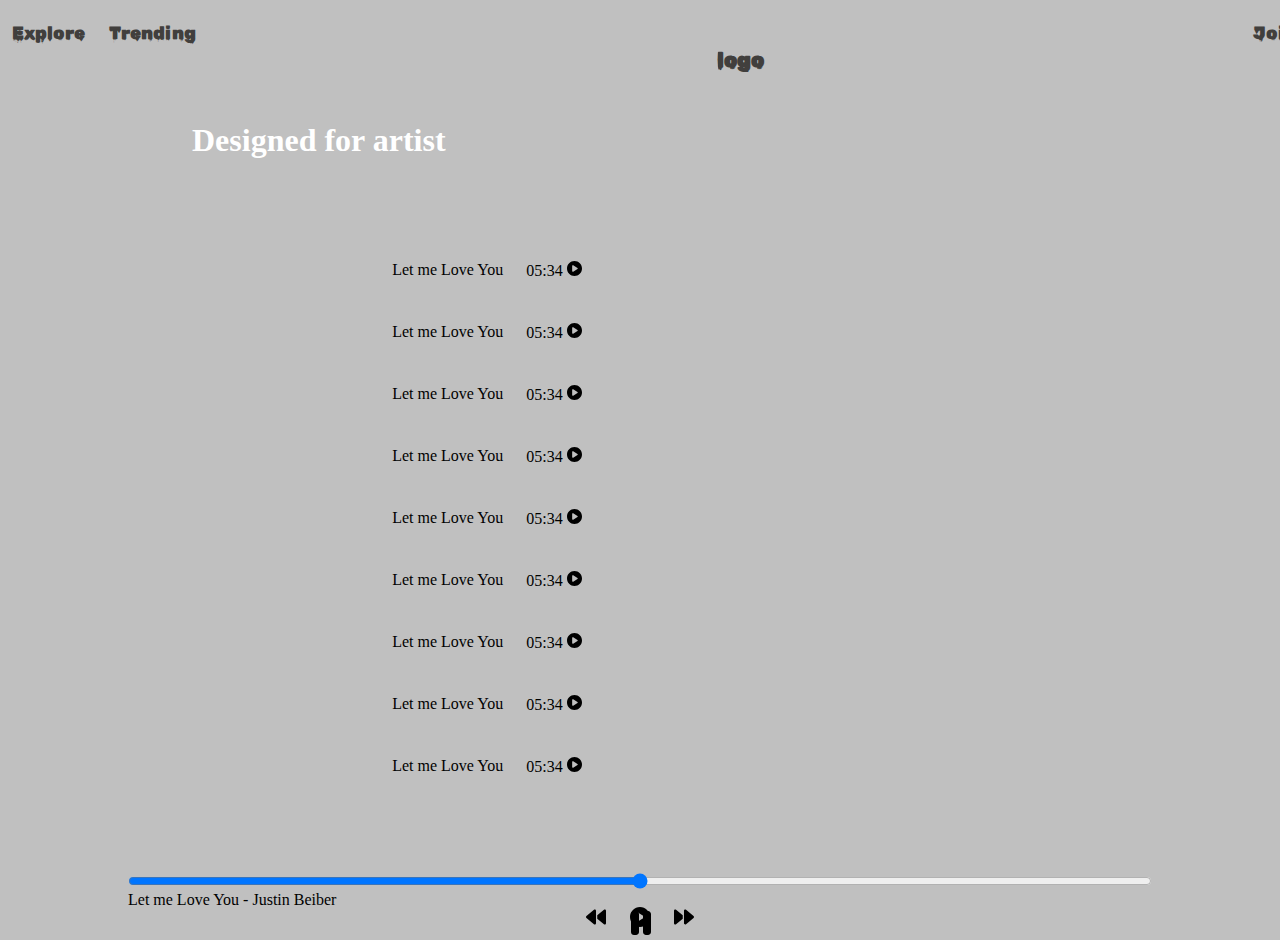
==== index.html @ 1c8f4a53 "level 1 music app project" ====
<!DOCTYPE html>
<html lang="en">

<head>
    <meta charset="UTF-8">
    <meta http-equiv="X-UA-Compatible" content="IE=edge">
    <meta name="viewport" content="width=device-width, initial-scale=1.0">
    <link rel="stylesheet" href="style.css">
    <title>Melosfic - join mello vibe with melo tribe</title>
</head>

<body>
    <header>
        <nav>
            <ul class="unlist">
                <li>Explore</li>
                <li>Trending</li>
                <li class="brand"><img src="real logo.png" alt="logo"></li>
                <li class="into">Join the Tribe</li>
                <li class="into">Hot and new</li>
            </ul>
        </nav>
    </header>
    <main>
        <section>
            <div class="container">
                <div class="songlist"></div>
                <h1>Designed for artist</h1>
                <div class="songitemcontainer">
                    <div class="songitem">
                        <img src="street.jpg" alt="">
                        <span>Let me Love You</span> <span class="songlistplay"><span class="timestamp">05:34 <svg
                                    xmlns="http://www.w3.org/2000/svg" viewBox="0 0 512 512" width="15px">
                                    <!--! Font Awesome Pro 6.1.1 by @fontawesome - https://fontawesome.com License - https://fontawesome.com/license (Commercial License) Copyright 2022 Fonticons, Inc. -->
                                    <path
                                        d="M512 256C512 397.4 397.4 512 256 512C114.6 512 0 397.4 0 256C0 114.6 114.6 0 256 0C397.4 0 512 114.6 512 256zM176 168V344C176 352.7 180.7 360.7 188.3 364.9C195.8 369.2 205.1 369 212.5 364.5L356.5 276.5C363.6 272.1 368 264.4 368 256C368 247.6 363.6 239.9 356.5 235.5L212.5 147.5C205.1 142.1 195.8 142.8 188.3 147.1C180.7 151.3 176 159.3 176 168V168z" />
                                </svg>
                            </span>
                        </span>
                    </div>
                    <div class="songitem">
                        <img src="street.jpg" alt="">
                        <span>Let me Love You</span> <span class="songlistplay"><span class="timestamp">05:34 <svg
                                    xmlns="http://www.w3.org/2000/svg" viewBox="0 0 512 512" width="15px">
                                    <!--! Font Awesome Pro 6.1.1 by @fontawesome - https://fontawesome.com License - https://fontawesome.com/license (Commercial License) Copyright 2022 Fonticons, Inc. -->
                                    <path
                                        d="M512 256C512 397.4 397.4 512 256 512C114.6 512 0 397.4 0 256C0 114.6 114.6 0 256 0C397.4 0 512 114.6 512 256zM176 168V344C176 352.7 180.7 360.7 188.3 364.9C195.8 369.2 205.1 369 212.5 364.5L356.5 276.5C363.6 272.1 368 264.4 368 256C368 247.6 363.6 239.9 356.5 235.5L212.5 147.5C205.1 142.1 195.8 142.8 188.3 147.1C180.7 151.3 176 159.3 176 168V168z" />
                                </svg>
                            </span>
                        </span>
                    </div>
                    <div class="songitem">
                        <img src="street.jpg" alt="">
                        <span>Let me Love You</span> <span class="songlistplay"><span class="timestamp">05:34 <svg
                                    xmlns="http://www.w3.org/2000/svg" viewBox="0 0 512 512" width="15px">
                                    <!--! Font Awesome Pro 6.1.1 by @fontawesome - https://fontawesome.com License - https://fontawesome.com/license (Commercial License) Copyright 2022 Fonticons, Inc. -->
                                    <path
                                        d="M512 256C512 397.4 397.4 512 256 512C114.6 512 0 397.4 0 256C0 114.6 114.6 0 256 0C397.4 0 512 114.6 512 256zM176 168V344C176 352.7 180.7 360.7 188.3 364.9C195.8 369.2 205.1 369 212.5 364.5L356.5 276.5C363.6 272.1 368 264.4 368 256C368 247.6 363.6 239.9 356.5 235.5L212.5 147.5C205.1 142.1 195.8 142.8 188.3 147.1C180.7 151.3 176 159.3 176 168V168z" />
                                </svg>
                            </span>
                        </span>
                    </div>
                    <div class="songitem">
                        <img src="street.jpg" alt="">
                        <span>Let me Love You</span> <span class="songlistplay"><span class="timestamp">05:34 <svg
                                    xmlns="http://www.w3.org/2000/svg" viewBox="0 0 512 512" width="15px">
                                    <!--! Font Awesome Pro 6.1.1 by @fontawesome - https://fontawesome.com License - https://fontawesome.com/license (Commercial License) Copyright 2022 Fonticons, Inc. -->
                                    <path
                                        d="M512 256C512 397.4 397.4 512 256 512C114.6 512 0 397.4 0 256C0 114.6 114.6 0 256 0C397.4 0 512 114.6 512 256zM176 168V344C176 352.7 180.7 360.7 188.3 364.9C195.8 369.2 205.1 369 212.5 364.5L356.5 276.5C363.6 272.1 368 264.4 368 256C368 247.6 363.6 239.9 356.5 235.5L212.5 147.5C205.1 142.1 195.8 142.8 188.3 147.1C180.7 151.3 176 159.3 176 168V168z" />
                                </svg>
                            </span>
                        </span>
                    </div>
                    <div class="songitem">
                        <img src="street.jpg" alt="">
                        <span>Let me Love You</span> <span class="songlistplay"><span class="timestamp">05:34 <svg
                                    xmlns="http://www.w3.org/2000/svg" viewBox="0 0 512 512" width="15px">
                                    <!--! Font Awesome Pro 6.1.1 by @fontawesome - https://fontawesome.com License - https://fontawesome.com/license (Commercial License) Copyright 2022 Fonticons, Inc. -->
                                    <path
                                        d="M512 256C512 397.4 397.4 512 256 512C114.6 512 0 397.4 0 256C0 114.6 114.6 0 256 0C397.4 0 512 114.6 512 256zM176 168V344C176 352.7 180.7 360.7 188.3 364.9C195.8 369.2 205.1 369 212.5 364.5L356.5 276.5C363.6 272.1 368 264.4 368 256C368 247.6 363.6 239.9 356.5 235.5L212.5 147.5C205.1 142.1 195.8 142.8 188.3 147.1C180.7 151.3 176 159.3 176 168V168z" />
                                </svg>
                            </span>
                        </span>
                    </div>
                    <div class="songitem">
                        <img src="street.jpg" alt="">
                        <span>Let me Love You</span> <span class="songlistplay"><span class="timestamp">05:34 <svg
                                    xmlns="http://www.w3.org/2000/svg" viewBox="0 0 512 512" width="15px">
                                    <!--! Font Awesome Pro 6.1.1 by @fontawesome - https://fontawesome.com License - https://fontawesome.com/license (Commercial License) Copyright 2022 Fonticons, Inc. -->
                                    <path
                                        d="M512 256C512 397.4 397.4 512 256 512C114.6 512 0 397.4 0 256C0 114.6 114.6 0 256 0C397.4 0 512 114.6 512 256zM176 168V344C176 352.7 180.7 360.7 188.3 364.9C195.8 369.2 205.1 369 212.5 364.5L356.5 276.5C363.6 272.1 368 264.4 368 256C368 247.6 363.6 239.9 356.5 235.5L212.5 147.5C205.1 142.1 195.8 142.8 188.3 147.1C180.7 151.3 176 159.3 176 168V168z" />
                                </svg>
                            </span>
                        </span>
                    </div>
                    <div class="songitem">
                        <img src="street.jpg" alt="">
                        <span>Let me Love You</span> <span class="songlistplay"><span class="timestamp">05:34 <svg
                                    xmlns="http://www.w3.org/2000/svg" viewBox="0 0 512 512" width="15px">
                                    <!--! Font Awesome Pro 6.1.1 by @fontawesome - https://fontawesome.com License - https://fontawesome.com/license (Commercial License) Copyright 2022 Fonticons, Inc. -->
                                    <path
                                        d="M512 256C512 397.4 397.4 512 256 512C114.6 512 0 397.4 0 256C0 114.6 114.6 0 256 0C397.4 0 512 114.6 512 256zM176 168V344C176 352.7 180.7 360.7 188.3 364.9C195.8 369.2 205.1 369 212.5 364.5L356.5 276.5C363.6 272.1 368 264.4 368 256C368 247.6 363.6 239.9 356.5 235.5L212.5 147.5C205.1 142.1 195.8 142.8 188.3 147.1C180.7 151.3 176 159.3 176 168V168z" />
                                </svg>
                            </span>
                        </span>
                    </div>
                    <div class="songitem">
                        <img src="street.jpg" alt="">
                        <span>Let me Love You</span> <span class="songlistplay"><span class="timestamp">05:34 <svg
                                    xmlns="http://www.w3.org/2000/svg" viewBox="0 0 512 512" width="15px">
                                    <!--! Font Awesome Pro 6.1.1 by @fontawesome - https://fontawesome.com License - https://fontawesome.com/license (Commercial License) Copyright 2022 Fonticons, Inc. -->
                                    <path
                                        d="M512 256C512 397.4 397.4 512 256 512C114.6 512 0 397.4 0 256C0 114.6 114.6 0 256 0C397.4 0 512 114.6 512 256zM176 168V344C176 352.7 180.7 360.7 188.3 364.9C195.8 369.2 205.1 369 212.5 364.5L356.5 276.5C363.6 272.1 368 264.4 368 256C368 247.6 363.6 239.9 356.5 235.5L212.5 147.5C205.1 142.1 195.8 142.8 188.3 147.1C180.7 151.3 176 159.3 176 168V168z" />
                                </svg>
                            </span>
                        </span>
                    </div>
                    <div class="songitem">
                        <img src="street.jpg" alt="">
                        <span>Let me Love You</span> <span class="songlistplay"><span class="timestamp">05:34 <svg
                                    xmlns="http://www.w3.org/2000/svg" viewBox="0 0 512 512" width="15px">
                                    <!--! Font Awesome Pro 6.1.1 by @fontawesome - https://fontawesome.com License - https://fontawesome.com/license (Commercial License) Copyright 2022 Fonticons, Inc. -->
                                    <path
                                        d="M512 256C512 397.4 397.4 512 256 512C114.6 512 0 397.4 0 256C0 114.6 114.6 0 256 0C397.4 0 512 114.6 512 256zM176 168V344C176 352.7 180.7 360.7 188.3 364.9C195.8 369.2 205.1 369 212.5 364.5L356.5 276.5C363.6 272.1 368 264.4 368 256C368 247.6 363.6 239.9 356.5 235.5L212.5 147.5C205.1 142.1 195.8 142.8 188.3 147.1C180.7 151.3 176 159.3 176 168V168z" />
                                </svg>
                            </span>
                        </span>
                    </div>
                    <div class="songbanner"></div>
                </div>
            </div>
        </section>
    </main>
    <footer>

        <div class="bottom">
            <input type="range" name="range" id="progressbar" min="0" max="100">
            <div class="icons">
                <svg xmlns="http://www.w3.org/2000/svg" viewBox="0 0 512 512">
                    <!--! Font Awesome Pro 6.1.1 by @fontawesome - https://fontawesome.com License - https://fontawesome.com/license (Commercial License) Copyright 2022 Fonticons, Inc. -->
                    <path
                        d="M459.5 71.41l-171.5 142.9v83.45l171.5 142.9C480.1 457.7 512 443.3 512 415.1V96.03C512 68.66 480.1 54.28 459.5 71.41zM203.5 71.41L11.44 231.4c-15.25 12.87-15.25 36.37 0 49.24l192 159.1c20.63 17.12 52.51 2.749 52.51-24.62v-319.9C255.1 68.66 224.1 54.28 203.5 71.41z" />
                </svg>
                <svg xmlns="http://www.w3.org/2000/svg" viewBox="0 0 512 512" id="masterplay">
                    <path
                        d="M512 256C512 397.4 397.4 512 256 512C114.6 512 0 397.4 0 256C0 114.6 114.6 0 256 0C397.4 0 512 114.6 512 256zM176 168V344C176 352.7 180.7 360.7 188.3 364.9C195.8 369.2 205.1 369 212.5 364.5L356.5 276.5C363.6 272.1 368 264.4 368 256C368 247.6 363.6 239.9 356.5 235.5L212.5 147.5C205.1 142.1 195.8 142.8 188.3 147.1C180.7 151.3 176 159.3 176 168V168z" />
                </svg>
                <svg xmlns="http://www.w3.org/2000/svg" viewBox="0 0 320 512" id="masterpause">
                    <!--! Font Awesome Pro 6.1.1 by @fontawesome - https://fontawesome.com License - https://fontawesome.com/license (Commercial License) Copyright 2022 Fonticons, Inc. -->
                    <path
                        d="M272 63.1l-32 0c-26.51 0-48 21.49-48 47.1v288c0 26.51 21.49 48 48 48L272 448c26.51 0 48-21.49 48-48v-288C320 85.49 298.5 63.1 272 63.1zM80 63.1l-32 0c-26.51 0-48 21.49-48 48v288C0 426.5 21.49 448 48 448l32 0c26.51 0 48-21.49 48-48v-288C128 85.49 106.5 63.1 80 63.1z" />
                </svg>
                <svg xmlns="http://www.w3.org/2000/svg" viewBox="0 0 512 512">
                    <!--! Font Awesome Pro 6.1.1 by @fontawesome - https://fontawesome.com License - https://fontawesome.com/license (Commercial License) Copyright 2022 Fonticons, Inc. -->
                    <path
                        d="M52.51 440.6l171.5-142.9V214.3L52.51 71.41C31.88 54.28 0 68.66 0 96.03v319.9C0 443.3 31.88 457.7 52.51 440.6zM308.5 440.6l192-159.1c15.25-12.87 15.25-36.37 0-49.24l-192-159.1c-20.63-17.12-52.51-2.749-52.51 24.62v319.9C256 443.3 287.9 457.7 308.5 440.6z" />
                </svg>
            </div>
            <div class="songinfo">
                <img src="wave.gif" width="100px" alt="" id="gif">Let me Love You - Justin Beiber
            </div>
        </div>
    </footer>
    <script src="script.js"></script>
</body>

</html>
---- style.css ----
@import url('https://fonts.googleapis.com/css2?family=Montserrat:ital,wght@1,100&family=Varela+Round&display=swap');
@import url('https://fonts.googleapis.com/css2?family=Abril+Fatface&family=Bebas+Neue&family=Montserrat:ital,wght@1,100&family=Rubik+Wet+Paint&family=Varela+Round&display=swap');

* {
    margin: 0;
    padding: 0;
}


body {
    background-color: #c0c0c0;
    background-image: url(wood.jpg);

}

body header nav {
    font-family: 'Rubik Wet Paint', cursive;
    font-size: large;
}

.unlist {
    display: flex;
    list-style-type: none;
    height: 65px;
    color: #413f3d  ;
    align-items: center;
}

.brand {
    display: flex;
    align-items: center;
    font-weight: bolder;
    font-size: 1.3rem;
    padding: 580px;
    align-items: center;
    height: 200px;

}

.brand img {

    clip-path: circle(49.83% at center center);
    width: 115px;
    position: relative;
    top: 27px;
    right: 87px;

}

.into{
    position: relative;
    right: 242px;
    white-space: nowrap;
}
nav ul li {
    padding: 0 12px;

}

.container {
    min-height: 75vh;
    background-color: black;
    display: flex;
    margin: 23px auto;
    width: 70vw;
    border-radius: 12px;
    color: white;
    padding: 34px;
    /* background-image: url(back.jpg); */
    flex-direction: column;
    background-color: #c0c0c0;

}


.songitem {
    height: 50px;
    display: flex;
    /* background-color: white; */
    color: black;
    justify-content: center;
    align-items: center;
    border-radius: 34px;
    width: 500px;
    margin: 12px;
}

.songitem img {

    width: 43px;
    margin: 0 23px;
    border-radius: 34px;
}

.timestamp {
    margin: 0 23px;

}

.bottom {

    position: sticky;
    display: flex;
    align-items: center;
    height: 130px;
    justify-content: center;
    height: 80px;
    color: black;
    flex-direction: column;

}

.icons {
    margin-top: 18px;
}

#progressbar {
    width: 80vw;
    cursor: pointer;

}

.songitemcontainer {
    margin-top: 74px;
}

.icons {
    display: flex;
}

.icons svg {
    width: 20px;
    /* padding-left: 12px ;
    position: relative;
    right: 50px; */
    cursor: pointer;
    margin: 0 12px;

}

#masterpause {
    position: absolute;
    margin-left: 57px;
}

.songinfo {
    position: absolute;
    left: 10vw;
}


.songinfo img {
    opacity: 0;
    transition: opacity 1s ease-in;
}
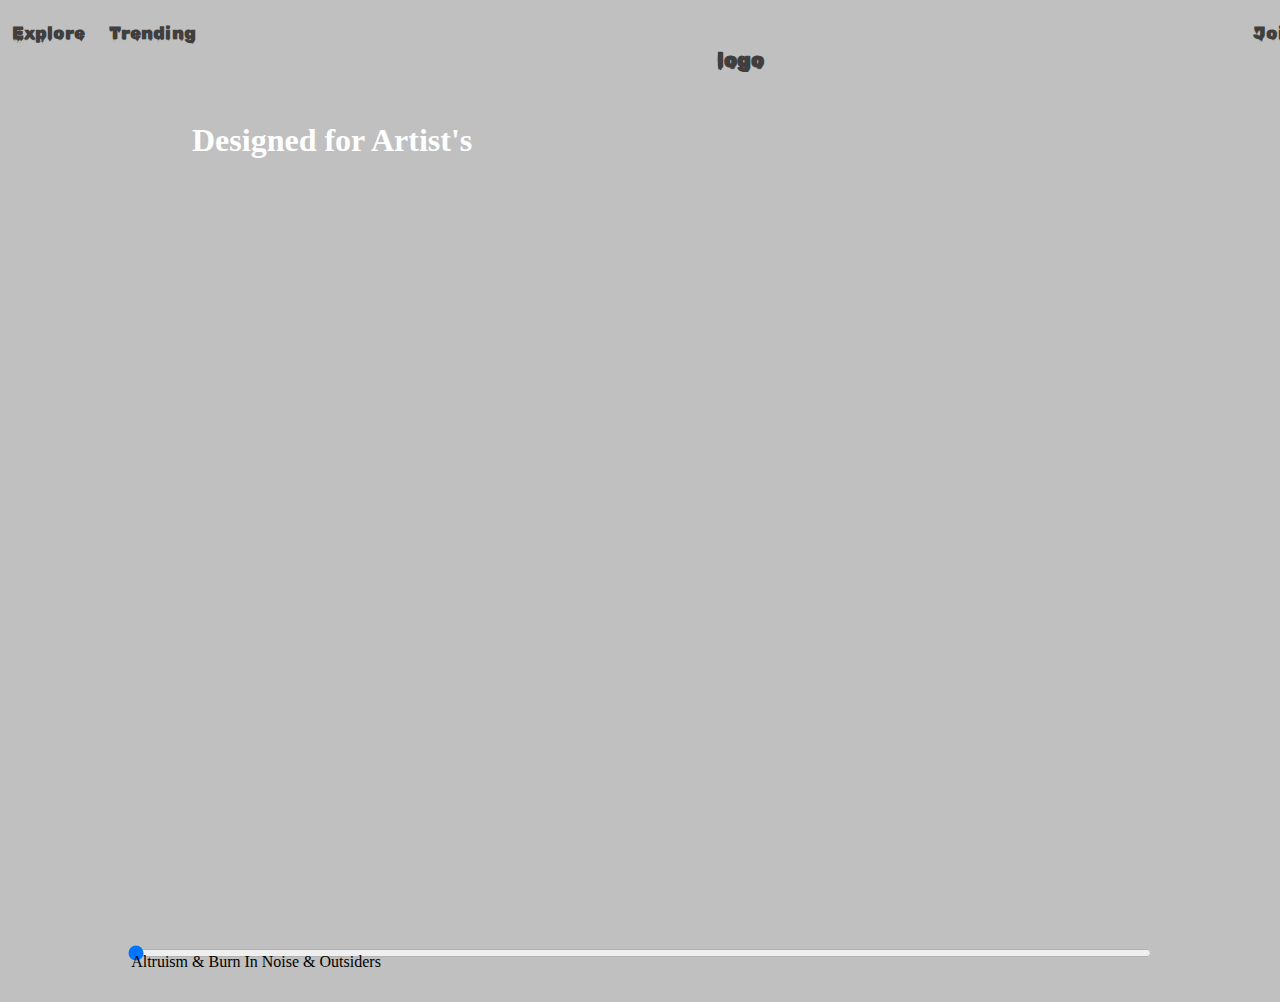
==== commit 4c0cfa5d: "saved level 2 HTML FILE" ====
--- a/index.html
+++ b/index.html
@@ -1,23 +1,28 @@
 <!DOCTYPE html>
 <html lang="en">
-
 <head>
     <meta charset="UTF-8">
     <meta http-equiv="X-UA-Compatible" content="IE=edge">
     <meta name="viewport" content="width=device-width, initial-scale=1.0">
     <link rel="stylesheet" href="style.css">
     <title>Melosfic - join mello vibe with melo tribe</title>
+    <meta name="viewport" content="width=device-width, initial-scale=1">
 </head>
 
 <body>
+    <!-- <div>
+        <video autoplay loop muted id="intothe" >
+            <source src="into.mp4" type="video/mp4">
+        </video>
+    </div> -->
     <header>
         <nav>
             <ul class="unlist">
-                <li>Explore</li>
-                <li>Trending</li>
+                <li class="fixd">Explore</li>
+                <li class="mixd">Trending</li>
                 <li class="brand"><img src="real logo.png" alt="logo"></li>
                 <li class="into">Join the Tribe</li>
-                <li class="into">Hot and new</li>
+                <li class="fonto">Hot and new</li>
             </ul>
         </nav>
     </header>
@@ -25,105 +30,76 @@
         <section>
             <div class="container">
                 <div class="songlist"></div>
-                <h1>Designed for artist</h1>
+                <h1 id="zind">Designed for Artist's</h1>
                 <div class="songitemcontainer">
                     <div class="songitem">
-                        <img src="street.jpg" alt="">
-                        <span>Let me Love You</span> <span class="songlistplay"><span class="timestamp">05:34 <svg
-                                    xmlns="http://www.w3.org/2000/svg" viewBox="0 0 512 512" width="15px">
-                                    <!--! Font Awesome Pro 6.1.1 by @fontawesome - https://fontawesome.com License - https://fontawesome.com/license (Commercial License) Copyright 2022 Fonticons, Inc. -->
-                                    <path
-                                        d="M512 256C512 397.4 397.4 512 256 512C114.6 512 0 397.4 0 256C0 114.6 114.6 0 256 0C397.4 0 512 114.6 512 256zM176 168V344C176 352.7 180.7 360.7 188.3 364.9C195.8 369.2 205.1 369 212.5 364.5L356.5 276.5C363.6 272.1 368 264.4 368 256C368 247.6 363.6 239.9 356.5 235.5L212.5 147.5C205.1 142.1 195.8 142.8 188.3 147.1C180.7 151.3 176 159.3 176 168V168z" />
-                                </svg>
-                            </span>
+                        <img alt="">
+                        <span class="songname"></span> <span class="songlistplay"> <span
+                                class="timestamp"></span> <i id="0" class="far songitemplay fa-2x fa-play-circle"></i>
+                            
                         </span>
                     </div>
                     <div class="songitem">
-                        <img src="street.jpg" alt="">
-                        <span>Let me Love You</span> <span class="songlistplay"><span class="timestamp">05:34 <svg
-                                    xmlns="http://www.w3.org/2000/svg" viewBox="0 0 512 512" width="15px">
-                                    <!--! Font Awesome Pro 6.1.1 by @fontawesome - https://fontawesome.com License - https://fontawesome.com/license (Commercial License) Copyright 2022 Fonticons, Inc. -->
-                                    <path
-                                        d="M512 256C512 397.4 397.4 512 256 512C114.6 512 0 397.4 0 256C0 114.6 114.6 0 256 0C397.4 0 512 114.6 512 256zM176 168V344C176 352.7 180.7 360.7 188.3 364.9C195.8 369.2 205.1 369 212.5 364.5L356.5 276.5C363.6 272.1 368 264.4 368 256C368 247.6 363.6 239.9 356.5 235.5L212.5 147.5C205.1 142.1 195.8 142.8 188.3 147.1C180.7 151.3 176 159.3 176 168V168z" />
-                                </svg>
-                            </span>
+                        <img src="covers/10.png" alt="">
+                        <span class="songname"></span> <span class="songlistplay"><span
+                                class="timestamp"></span> <i id="1" class="far songitemplay fa-2x fa-play-circle"></i>
+                            
                         </span>
                     </div>
                     <div class="songitem">
-                        <img src="street.jpg" alt="">
-                        <span>Let me Love You</span> <span class="songlistplay"><span class="timestamp">05:34 <svg
-                                    xmlns="http://www.w3.org/2000/svg" viewBox="0 0 512 512" width="15px">
-                                    <!--! Font Awesome Pro 6.1.1 by @fontawesome - https://fontawesome.com License - https://fontawesome.com/license (Commercial License) Copyright 2022 Fonticons, Inc. -->
-                                    <path
-                                        d="M512 256C512 397.4 397.4 512 256 512C114.6 512 0 397.4 0 256C0 114.6 114.6 0 256 0C397.4 0 512 114.6 512 256zM176 168V344C176 352.7 180.7 360.7 188.3 364.9C195.8 369.2 205.1 369 212.5 364.5L356.5 276.5C363.6 272.1 368 264.4 368 256C368 247.6 363.6 239.9 356.5 235.5L212.5 147.5C205.1 142.1 195.8 142.8 188.3 147.1C180.7 151.3 176 159.3 176 168V168z" />
-                                </svg>
-                            </span>
+                        <img src="covers/10.png" alt="">
+                        <span class="songname"></span> <span class="songlistplay"><span
+                                class="timestamp"></span> <i id="2" class="far songitemplay fa-2x fa-play-circle"></i>
+                            
                         </span>
                     </div>
                     <div class="songitem">
-                        <img src="street.jpg" alt="">
-                        <span>Let me Love You</span> <span class="songlistplay"><span class="timestamp">05:34 <svg
-                                    xmlns="http://www.w3.org/2000/svg" viewBox="0 0 512 512" width="15px">
-                                    <!--! Font Awesome Pro 6.1.1 by @fontawesome - https://fontawesome.com License - https://fontawesome.com/license (Commercial License) Copyright 2022 Fonticons, Inc. -->
-                                    <path
-                                        d="M512 256C512 397.4 397.4 512 256 512C114.6 512 0 397.4 0 256C0 114.6 114.6 0 256 0C397.4 0 512 114.6 512 256zM176 168V344C176 352.7 180.7 360.7 188.3 364.9C195.8 369.2 205.1 369 212.5 364.5L356.5 276.5C363.6 272.1 368 264.4 368 256C368 247.6 363.6 239.9 356.5 235.5L212.5 147.5C205.1 142.1 195.8 142.8 188.3 147.1C180.7 151.3 176 159.3 176 168V168z" />
-                                </svg>
-                            </span>
+                        <img src="covers/10.png" alt="">
+                        <span class="songname"></span> <span class="songlistplay"><span
+                                class="timestamp"></span> <i id="3" class="far songitemplay fa-2x fa-play-circle"></i>
+                            
                         </span>
                     </div>
                     <div class="songitem">
-                        <img src="street.jpg" alt="">
-                        <span>Let me Love You</span> <span class="songlistplay"><span class="timestamp">05:34 <svg
-                                    xmlns="http://www.w3.org/2000/svg" viewBox="0 0 512 512" width="15px">
-                                    <!--! Font Awesome Pro 6.1.1 by @fontawesome - https://fontawesome.com License - https://fontawesome.com/license (Commercial License) Copyright 2022 Fonticons, Inc. -->
-                                    <path
-                                        d="M512 256C512 397.4 397.4 512 256 512C114.6 512 0 397.4 0 256C0 114.6 114.6 0 256 0C397.4 0 512 114.6 512 256zM176 168V344C176 352.7 180.7 360.7 188.3 364.9C195.8 369.2 205.1 369 212.5 364.5L356.5 276.5C363.6 272.1 368 264.4 368 256C368 247.6 363.6 239.9 356.5 235.5L212.5 147.5C205.1 142.1 195.8 142.8 188.3 147.1C180.7 151.3 176 159.3 176 168V168z" />
-                                </svg>
-                            </span>
+                        <img src="covers/10.png" alt="">
+                        <span class="songname"></span> <span class="songlistplay"><span
+                                class="timestamp"></span> <i id="4" class="far songitemplay fa-2x fa-play-circle"></i>
+                            
                         </span>
                     </div>
                     <div class="songitem">
-                        <img src="street.jpg" alt="">
-                        <span>Let me Love You</span> <span class="songlistplay"><span class="timestamp">05:34 <svg
-                                    xmlns="http://www.w3.org/2000/svg" viewBox="0 0 512 512" width="15px">
-                                    <!--! Font Awesome Pro 6.1.1 by @fontawesome - https://fontawesome.com License - https://fontawesome.com/license (Commercial License) Copyright 2022 Fonticons, Inc. -->
-                                    <path
-                                        d="M512 256C512 397.4 397.4 512 256 512C114.6 512 0 397.4 0 256C0 114.6 114.6 0 256 0C397.4 0 512 114.6 512 256zM176 168V344C176 352.7 180.7 360.7 188.3 364.9C195.8 369.2 205.1 369 212.5 364.5L356.5 276.5C363.6 272.1 368 264.4 368 256C368 247.6 363.6 239.9 356.5 235.5L212.5 147.5C205.1 142.1 195.8 142.8 188.3 147.1C180.7 151.3 176 159.3 176 168V168z" />
-                                </svg>
-                            </span>
+                        <img src="covers/10.png" alt="">
+                        <span class="songname"></span> <span class="songlistplay"><span
+                                class="timestamp"></span> <i id="5" class="far songitemplay fa-2x fa-play-circle"></i>
+                            
                         </span>
                     </div>
                     <div class="songitem">
-                        <img src="street.jpg" alt="">
-                        <span>Let me Love You</span> <span class="songlistplay"><span class="timestamp">05:34 <svg
-                                    xmlns="http://www.w3.org/2000/svg" viewBox="0 0 512 512" width="15px">
-                                    <!--! Font Awesome Pro 6.1.1 by @fontawesome - https://fontawesome.com License - https://fontawesome.com/license (Commercial License) Copyright 2022 Fonticons, Inc. -->
-                                    <path
-                                        d="M512 256C512 397.4 397.4 512 256 512C114.6 512 0 397.4 0 256C0 114.6 114.6 0 256 0C397.4 0 512 114.6 512 256zM176 168V344C176 352.7 180.7 360.7 188.3 364.9C195.8 369.2 205.1 369 212.5 364.5L356.5 276.5C363.6 272.1 368 264.4 368 256C368 247.6 363.6 239.9 356.5 235.5L212.5 147.5C205.1 142.1 195.8 142.8 188.3 147.1C180.7 151.3 176 159.3 176 168V168z" />
-                                </svg>
-                            </span>
+                        <img src="covers/10.png" alt="">
+                        <span class="songname"></span> <span class="songlistplay"><span
+                                class="timestamp"></span> <i id="6" class="far songitemplay fa-2x fa-play-circle"></i>
+                            
                         </span>
                     </div>
                     <div class="songitem">
-                        <img src="street.jpg" alt="">
-                        <span>Let me Love You</span> <span class="songlistplay"><span class="timestamp">05:34 <svg
-                                    xmlns="http://www.w3.org/2000/svg" viewBox="0 0 512 512" width="15px">
-                                    <!--! Font Awesome Pro 6.1.1 by @fontawesome - https://fontawesome.com License - https://fontawesome.com/license (Commercial License) Copyright 2022 Fonticons, Inc. -->
-                                    <path
-                                        d="M512 256C512 397.4 397.4 512 256 512C114.6 512 0 397.4 0 256C0 114.6 114.6 0 256 0C397.4 0 512 114.6 512 256zM176 168V344C176 352.7 180.7 360.7 188.3 364.9C195.8 369.2 205.1 369 212.5 364.5L356.5 276.5C363.6 272.1 368 264.4 368 256C368 247.6 363.6 239.9 356.5 235.5L212.5 147.5C205.1 142.1 195.8 142.8 188.3 147.1C180.7 151.3 176 159.3 176 168V168z" />
-                                </svg>
-                            </span>
+                        <img src="covers/10.png" alt="">
+                        <span class="songname"></span> <span class="songlistplay"><span
+                                class="timestamp"></span> <i id="7" class="far songitemplay fa-2x fa-play-circle"></i>
+                            
                         </span>
                     </div>
                     <div class="songitem">
-                        <img src="street.jpg" alt="">
-                        <span>Let me Love You</span> <span class="songlistplay"><span class="timestamp">05:34 <svg
-                                    xmlns="http://www.w3.org/2000/svg" viewBox="0 0 512 512" width="15px">
-                                    <!--! Font Awesome Pro 6.1.1 by @fontawesome - https://fontawesome.com License - https://fontawesome.com/license (Commercial License) Copyright 2022 Fonticons, Inc. -->
-                                    <path
-                                        d="M512 256C512 397.4 397.4 512 256 512C114.6 512 0 397.4 0 256C0 114.6 114.6 0 256 0C397.4 0 512 114.6 512 256zM176 168V344C176 352.7 180.7 360.7 188.3 364.9C195.8 369.2 205.1 369 212.5 364.5L356.5 276.5C363.6 272.1 368 264.4 368 256C368 247.6 363.6 239.9 356.5 235.5L212.5 147.5C205.1 142.1 195.8 142.8 188.3 147.1C180.7 151.3 176 159.3 176 168V168z" />
-                                </svg>
-                            </span>
+                        <img src="covers/10.png" alt="">
+                        <span class="songname"></span> <span class="songlistplay"><span
+                                class="timestamp"></span> <i id="8" class="far songitemplay fa-2x fa-play-circle"></i>
+                            
+                        </span>
+                    </div>
+                    <div class="songitem">
+                        <img src="covers/10.png" alt="">
+                        <span class="songname"></span> <span class="songlistplay"><span
+                                class="timestamp"></span> <i id="9" class="far songitemplay fa-2x fa-play-circle"></i>
+                            
                         </span>
                     </div>
                     <div class="songbanner"></div>
@@ -134,34 +110,20 @@
     <footer>
 
         <div class="bottom">
-            <input type="range" name="range" id="progressbar" min="0" max="100">
+            <input type="range" name="range" id="progressbar" min="0" value="0" max="100">
             <div class="icons">
-                <svg xmlns="http://www.w3.org/2000/svg" viewBox="0 0 512 512">
-                    <!--! Font Awesome Pro 6.1.1 by @fontawesome - https://fontawesome.com License - https://fontawesome.com/license (Commercial License) Copyright 2022 Fonticons, Inc. -->
-                    <path
-                        d="M459.5 71.41l-171.5 142.9v83.45l171.5 142.9C480.1 457.7 512 443.3 512 415.1V96.03C512 68.66 480.1 54.28 459.5 71.41zM203.5 71.41L11.44 231.4c-15.25 12.87-15.25 36.37 0 49.24l192 159.1c20.63 17.12 52.51 2.749 52.51-24.62v-319.9C255.1 68.66 224.1 54.28 203.5 71.41z" />
-                </svg>
-                <svg xmlns="http://www.w3.org/2000/svg" viewBox="0 0 512 512" id="masterplay">
-                    <path
-                        d="M512 256C512 397.4 397.4 512 256 512C114.6 512 0 397.4 0 256C0 114.6 114.6 0 256 0C397.4 0 512 114.6 512 256zM176 168V344C176 352.7 180.7 360.7 188.3 364.9C195.8 369.2 205.1 369 212.5 364.5L356.5 276.5C363.6 272.1 368 264.4 368 256C368 247.6 363.6 239.9 356.5 235.5L212.5 147.5C205.1 142.1 195.8 142.8 188.3 147.1C180.7 151.3 176 159.3 176 168V168z" />
-                </svg>
-                <svg xmlns="http://www.w3.org/2000/svg" viewBox="0 0 320 512" id="masterpause">
-                    <!--! Font Awesome Pro 6.1.1 by @fontawesome - https://fontawesome.com License - https://fontawesome.com/license (Commercial License) Copyright 2022 Fonticons, Inc. -->
-                    <path
-                        d="M272 63.1l-32 0c-26.51 0-48 21.49-48 47.1v288c0 26.51 21.49 48 48 48L272 448c26.51 0 48-21.49 48-48v-288C320 85.49 298.5 63.1 272 63.1zM80 63.1l-32 0c-26.51 0-48 21.49-48 48v288C0 426.5 21.49 448 48 448l32 0c26.51 0 48-21.49 48-48v-288C128 85.49 106.5 63.1 80 63.1z" />
-                </svg>
-                <svg xmlns="http://www.w3.org/2000/svg" viewBox="0 0 512 512">
-                    <!--! Font Awesome Pro 6.1.1 by @fontawesome - https://fontawesome.com License - https://fontawesome.com/license (Commercial License) Copyright 2022 Fonticons, Inc. -->
-                    <path
-                        d="M52.51 440.6l171.5-142.9V214.3L52.51 71.41C31.88 54.28 0 68.66 0 96.03v319.9C0 443.3 31.88 457.7 52.51 440.6zM308.5 440.6l192-159.1c15.25-12.87 15.25-36.37 0-49.24l-192-159.1c-20.63-17.12-52.51-2.749-52.51 24.62v319.9C256 443.3 287.9 457.7 308.5 440.6z" />
-                </svg>
+                <i class="fa-solid fa-3x fa-backward" id="previous"></i>
+                <i class="far fa-3x fa-play-circle" id="masterplay"></i>
+                <i class="fa-solid fa-3x fa-forward" id="next"></i>
             </div>
             <div class="songinfo">
-                <img src="wave.gif" width="100px" alt="" id="gif">Let me Love You - Justin Beiber
+                <img src="wave.gif" width="100px" alt="" id="gif"> <span id="mastersongname">Altruism & Burn In Noise &
+                    Outsiders</span>
             </div>
         </div>
     </footer>
     <script src="script.js"></script>
+    <script src="https://kit.fontawesome.com/b76e5c5e35.js" crossorigin="anonymous"></script>
 </body>
 
 </html>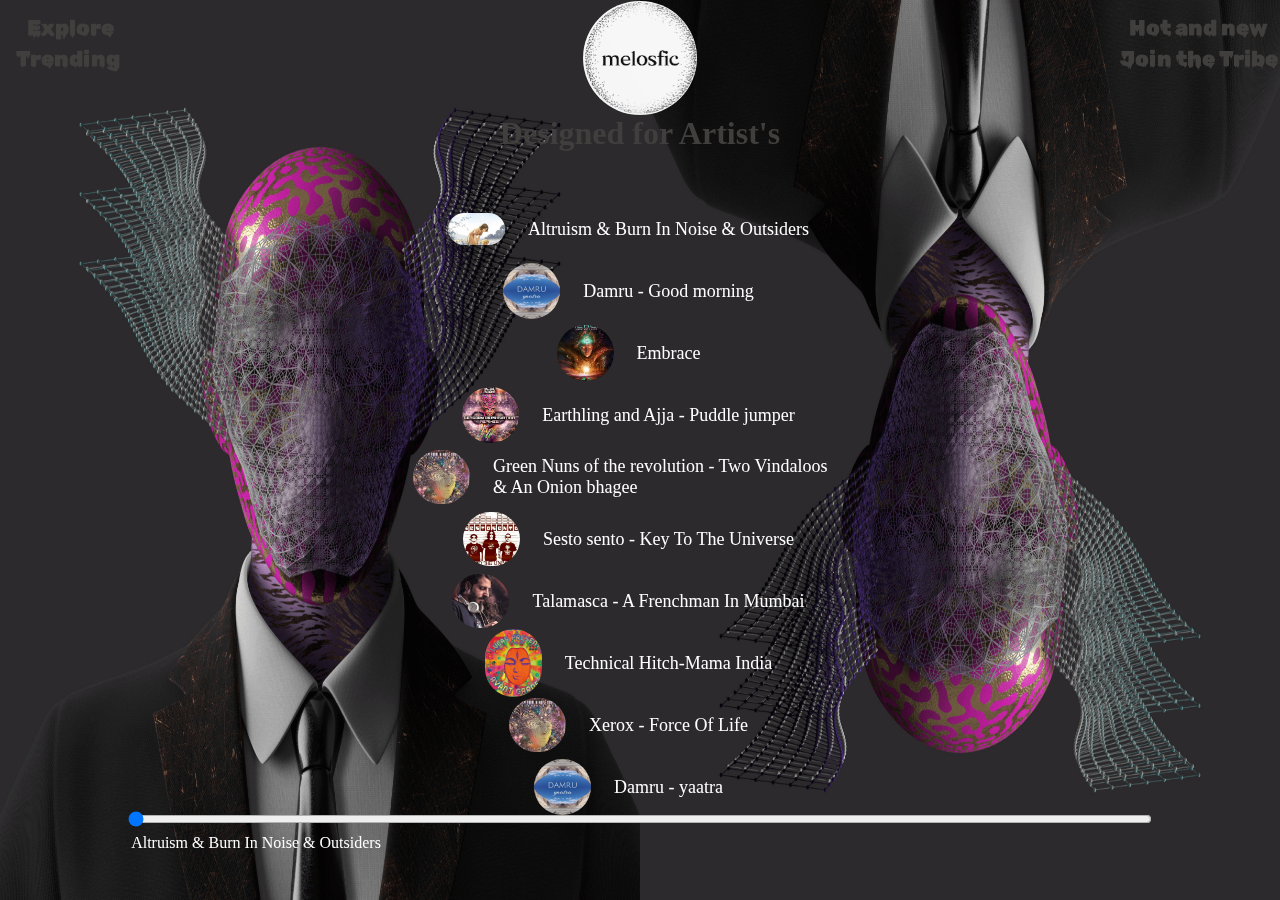
==== commit a663edd8: "added all files for the project" ====
--- a/index.html
+++ b/index.html
@@ -1,5 +1,6 @@
 <!DOCTYPE html>
 <html lang="en">
+
 <head>
     <meta charset="UTF-8">
     <meta http-equiv="X-UA-Compatible" content="IE=edge">
@@ -10,13 +11,17 @@
 </head>
 
 <body>
-    <!-- <div>
-        <video autoplay loop muted id="intothe" >
+    <div>
+        <video autoplay loop muted id="intothe">
             <source src="into.mp4" type="video/mp4">
         </video>
-    </div> -->
+    </div>
+    <img class="upsidedown" src="psyhigh.png" alt="">
+    <img class="downside" src="psyhigh.png" alt="">
+
+    
     <header>
-        <nav>
+        <nav class="position">
             <ul class="unlist">
                 <li class="fixd">Explore</li>
                 <li class="mixd">Trending</li>
@@ -26,6 +31,7 @@
             </ul>
         </nav>
     </header>
+
     <main>
         <section>
             <div class="container">
@@ -34,72 +40,72 @@
                 <div class="songitemcontainer">
                     <div class="songitem">
                         <img alt="">
-                        <span class="songname"></span> <span class="songlistplay"> <span
-                                class="timestamp"></span> <i id="0" class="far songitemplay fa-2x fa-play-circle"></i>
-                            
+                        <span class="songname"></span> <span class="songlistplay"> <span class="timestamp"></span> <i
+                                id="0" class="far songitemplay fa-2x fa-play-circle"></i>
+
                         </span>
                     </div>
                     <div class="songitem">
                         <img src="covers/10.png" alt="">
-                        <span class="songname"></span> <span class="songlistplay"><span
-                                class="timestamp"></span> <i id="1" class="far songitemplay fa-2x fa-play-circle"></i>
-                            
+                        <span class="songname"></span> <span class="songlistplay"><span class="timestamp"></span> <i
+                                id="1" class="far songitemplay fa-2x fa-play-circle"></i>
+
                         </span>
                     </div>
                     <div class="songitem">
                         <img src="covers/10.png" alt="">
-                        <span class="songname"></span> <span class="songlistplay"><span
-                                class="timestamp"></span> <i id="2" class="far songitemplay fa-2x fa-play-circle"></i>
-                            
+                        <span class="songname"></span> <span class="songlistplay"><span class="timestamp"></span> <i
+                                id="2" class="far songitemplay fa-2x fa-play-circle"></i>
+
                         </span>
                     </div>
                     <div class="songitem">
                         <img src="covers/10.png" alt="">
-                        <span class="songname"></span> <span class="songlistplay"><span
-                                class="timestamp"></span> <i id="3" class="far songitemplay fa-2x fa-play-circle"></i>
-                            
+                        <span class="songname"></span> <span class="songlistplay"><span class="timestamp"></span> <i
+                                id="3" class="far songitemplay fa-2x fa-play-circle"></i>
+
                         </span>
                     </div>
                     <div class="songitem">
                         <img src="covers/10.png" alt="">
-                        <span class="songname"></span> <span class="songlistplay"><span
-                                class="timestamp"></span> <i id="4" class="far songitemplay fa-2x fa-play-circle"></i>
-                            
+                        <span class="songname"></span> <span class="songlistplay"><span class="timestamp"></span> <i
+                                id="4" class="far songitemplay fa-2x fa-play-circle"></i>
+
                         </span>
                     </div>
                     <div class="songitem">
                         <img src="covers/10.png" alt="">
-                        <span class="songname"></span> <span class="songlistplay"><span
-                                class="timestamp"></span> <i id="5" class="far songitemplay fa-2x fa-play-circle"></i>
-                            
+                        <span class="songname"></span> <span class="songlistplay"><span class="timestamp"></span> <i
+                                id="5" class="far songitemplay fa-2x fa-play-circle"></i>
+
                         </span>
                     </div>
                     <div class="songitem">
                         <img src="covers/10.png" alt="">
-                        <span class="songname"></span> <span class="songlistplay"><span
-                                class="timestamp"></span> <i id="6" class="far songitemplay fa-2x fa-play-circle"></i>
-                            
+                        <span class="songname"></span> <span class="songlistplay"><span class="timestamp"></span> <i
+                                id="6" class="far songitemplay fa-2x fa-play-circle"></i>
+
                         </span>
                     </div>
                     <div class="songitem">
                         <img src="covers/10.png" alt="">
-                        <span class="songname"></span> <span class="songlistplay"><span
-                                class="timestamp"></span> <i id="7" class="far songitemplay fa-2x fa-play-circle"></i>
-                            
+                        <span class="songname"></span> <span class="songlistplay"><span class="timestamp"></span> <i
+                                id="7" class="far songitemplay fa-2x fa-play-circle"></i>
+
                         </span>
                     </div>
                     <div class="songitem">
                         <img src="covers/10.png" alt="">
-                        <span class="songname"></span> <span class="songlistplay"><span
-                                class="timestamp"></span> <i id="8" class="far songitemplay fa-2x fa-play-circle"></i>
-                            
+                        <span class="songname"></span> <span class="songlistplay"><span class="timestamp"></span> <i
+                                id="8" class="far songitemplay fa-2x fa-play-circle"></i>
+
                         </span>
                     </div>
                     <div class="songitem">
                         <img src="covers/10.png" alt="">
-                        <span class="songname"></span> <span class="songlistplay"><span
-                                class="timestamp"></span> <i id="9" class="far songitemplay fa-2x fa-play-circle"></i>
-                            
+                        <span class="songname"></span> <span class="songlistplay"><span class="timestamp"></span> <i
+                                id="9" class="far songitemplay fa-2x fa-play-circle"></i>
+
                         </span>
                     </div>
                     <div class="songbanner"></div>
@@ -112,9 +118,10 @@
         <div class="bottom">
             <input type="range" name="range" id="progressbar" min="0" value="0" max="100">
             <div class="icons">
-                <i class="fa-solid fa-3x fa-backward" id="previous"></i>
+                <i class="fa-solid fa-3x fa-backward" ; id="previous"></i>
                 <i class="far fa-3x fa-play-circle" id="masterplay"></i>
                 <i class="fa-solid fa-3x fa-forward" id="next"></i>
+
             </div>
             <div class="songinfo">
                 <img src="wave.gif" width="100px" alt="" id="gif"> <span id="mastersongname">Altruism & Burn In Noise &
@@ -122,6 +129,8 @@
             </div>
         </div>
     </footer>
+    <img class="downside" src="psyhigh.png" alt="">
+
     <script src="script.js"></script>
     <script src="https://kit.fontawesome.com/b76e5c5e35.js" crossorigin="anonymous"></script>
 </body>
--- a/style.css
+++ b/style.css
@@ -6,11 +6,35 @@
     padding: 0;
 }
 
-
-body {
-    background-color: #c0c0c0;
-    background-image: url(wood.jpg);
-
+.upsidedown {
+    position: fixed;
+    width: 50vw;
+    height: 100vh;
+}
+
+.downside {
+    position: fixed;
+    width: 50vw;
+    height: 100vh;
+    float: right;
+    rotate: 180deg;
+    right: 0%;
+}
+
+/* #intothe{
+    position: absolute;
+    width: 100vw;
+} */
+
+/* body {
+    background-image: url('psyhigh.png');
+    background-repeat: no-repeat;
+    width: 100%;
+    position: sticky;
+} */
+
+#zind {
+    z-index: 5;
 }
 
 body header nav {
@@ -18,15 +42,29 @@
     font-size: large;
 }
 
+#intothe {
+    position: fixed;
+    bottom: 0;
+    left: 0;
+    width: 100%;
+    height: 100%;
+    object-fit: cover;
+}
+
 .unlist {
     display: flex;
+    position: static;
     list-style-type: none;
-    height: 65px;
-    color: #413f3d  ;
-    align-items: center;
-}
-
-.brand {
+    height: 81px;
+    color: #413f3d;
+    align-items: center;
+    padding: 0 25px;
+    font-size: larger;
+    justify-content: center;
+}
+
+
+/* .brand {
     display: flex;
     align-items: center;
     font-weight: bolder;
@@ -35,40 +73,108 @@
     align-items: center;
     height: 200px;
 
-}
+} */
+
+/* .brand {
+display: flex;
+align-items: center;
+justify-content: center;
+} */
 
 .brand img {
 
     clip-path: circle(49.83% at center center);
     width: 115px;
     position: relative;
-    top: 27px;
-    right: 87px;
-
-}
-
-.into{
-    position: relative;
-    right: 242px;
+    top: 20px;
+}
+
+
+/* .into {
+    white-space: normal;
+    top: 46px;
+    right: -10px;
+    position: absolute;
+    font-size: smaller;
+
+}
+
+.fonto {
+    white-space: normal;
+    top: 15px;
+    right: 0px;
+    position: absolute;
+    font-size: smaller;
+
+
+}
+
+.mixd {
+    top: 46px;
+    left: -109px;
+    position: absolute;
+    font-size: smaller;
+
+
+}
+
+.fixd {
+    top: 15px;
+    left: 15px;
+    position: absolute;
+    font-size: smaller;
+ */
+
+
+.into {
+    position: fixed;
+    top: 46px;
+    right: -10px;
     white-space: nowrap;
-}
+
+}
+
+
+.fixd {
+    position: fixed;
+    top: 15px;
+    left: 15px;
+
+}
+
+.mixd {
+    position: fixed;
+    padding: 0 125px;
+    top: 46px;
+    left: -109px;
+
+}
+
+.fonto {
+    position: fixed;
+    top: 15px;
+    right: 0px;
+    white-space: nowrap;
+}
+
 nav ul li {
     padding: 0 12px;
 
 }
 
 .container {
-    min-height: 75vh;
-    background-color: black;
+    /* min-height: 75vh; */
+    /* background-color: black; */
     display: flex;
     margin: 23px auto;
-    width: 70vw;
+    /* width: 70vw; */
     border-radius: 12px;
-    color: white;
-    padding: 34px;
-    /* background-image: url(back.jpg); */
+    color: #413f3d;
+    padding: 11px;
+    /* background-image: url(color.gif); */
+    background-repeat: space;
     flex-direction: column;
-    background-color: #c0c0c0;
+    align-items: center;
 
 }
 
@@ -77,21 +183,26 @@
     height: 50px;
     display: flex;
     /* background-color: white; */
-    color: black;
+    color: white;
     justify-content: center;
     align-items: center;
     border-radius: 34px;
     width: 500px;
     margin: 12px;
+    cursor: pointer;
 }
 
 .songitem img {
 
-    width: 43px;
+    width: 57px;
     margin: 0 23px;
     border-radius: 34px;
 }
 
+.songitemplay {
+    color: black;
+}
+
 .timestamp {
     margin: 0 23px;
 
@@ -99,14 +210,16 @@
 
 .bottom {
 
-    position: sticky;
-    display: flex;
-    align-items: center;
-    height: 130px;
+    position: fixed;
+    display: flex;
+    align-items: center;
     justify-content: center;
-    height: 80px;
-    color: black;
     flex-direction: column;
+    color: white;
+    bottom: 25px;
+    width: 100%;
+    align-self: flex-start;
+    z-index: 55;
 
 }
 
@@ -121,26 +234,26 @@
 }
 
 .songitemcontainer {
-    margin-top: 74px;
+    margin-top: 40px;
+    z-index: 6;
+    margin-bottom: 42px;
+    /* overflow: hidden; */
+}
+
+.songname {
+    font-size: large;
 }
 
 .icons {
     display: flex;
 }
 
-.icons svg {
-    width: 20px;
-    /* padding-left: 12px ;
-    position: relative;
-    right: 50px; */
+.icons i {
     cursor: pointer;
     margin: 0 12px;
-
-}
-
-#masterpause {
-    position: absolute;
-    margin-left: 57px;
+    height: 30px;
+    color: black;
+
 }
 
 .songinfo {
@@ -151,5 +264,82 @@
 
 .songinfo img {
     opacity: 0;
-    transition: opacity 1s ease-in;
+    transition: opacity 0.4s ease-in;
+}
+
+
+@media (min-width:200px) and (max-width:790px) {
+    .brand img {
+        width: 72px;
+    }
+
+    #zind {
+        margin: auto;
+        align-items: center;
+        justify-content: center;
+    }
+}
+
+
+@media (min-width:200px) and (max-width:700px) {
+    .unlist {
+        z-index: 9;
+    }
+
+    .into {
+        white-space: normal;
+        top: 46px;
+        right: -10px;
+        position: absolute;
+        font-size: smaller;
+
+    }
+
+    .fonto {
+        white-space: normal;
+        top: 15px;
+        right: 0px;
+        position: absolute;
+        font-size: smaller;
+
+
+    }
+
+    .mixd {
+        top: 46px;
+        left: -109px;
+        position: absolute;
+        font-size: smaller;
+
+
+    }
+
+    .fixd {
+        top: 15px;
+        left: 15px;
+        position: absolute;
+        font-size: smaller;
+
+
+    }
+
+    .songitem {
+        width: 95vw;
+    }
+
+    .bottom {
+        position: fixed;
+    }
+
+}
+
+@media (min-width:200px) and (max-width:800px) {
+
+    .upsidedown {
+        z-index:-2 ;
+    }
+
+    .downside{
+        z-index: -2;
+    }
 }